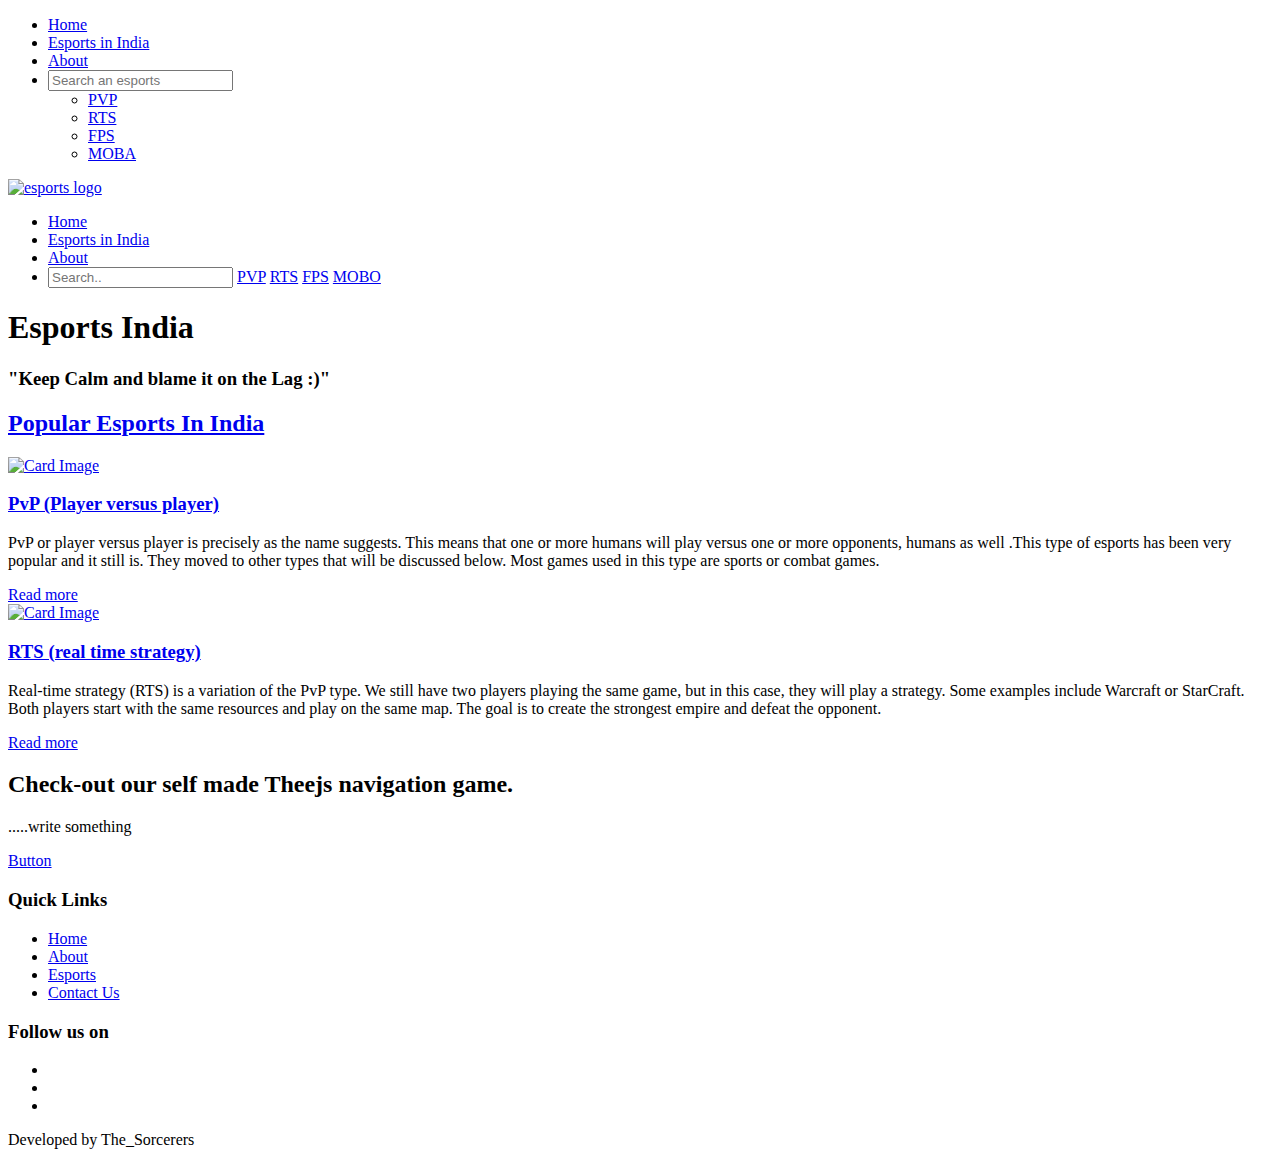
==== index.html @ 3b93de20 "debug" ====
<!DOCTYPE html>
<html lang="en">

<head>
    <meta charset="UTF-8">
    <meta name="viewport" content="width=device-width, initial-scale=1.0">
    <meta http-equiv="X-UA-Compatible" content="ie=edge">
    <link rel="stylesheet" href="https://use.fontawesome.com/releases/v5.1.0/css/all.css" integrity="sha384-lKuwvrZot6UHsBSfcMvOkWwlCMgc0TaWr+30HWe3a4ltaBwTZhyTEggF5tJv8tbt"
        crossorigin="anonymous">
    <link href="https://fonts.googleapis.com/css?family=Roboto|Roboto+Condensed|Roboto+Slab" rel="stylesheet">
    <link rel="stylesheet" href="style.css">

    <title>eSports</title>
    
    <script
      src="https://cdnjs.cloudflare.com/ajax/libs/gsap/2.1.3/TweenMax.min.js"
      integrity="sha512-DkPsH9LzNzZaZjCszwKrooKwgjArJDiEjA5tTgr3YX4E6TYv93ICS8T41yFHJnnSmGpnf0Mvb5NhScYbwvhn2w=="
      crossorigin="anonymous"
    ></script>
    <script
      src="https://cdnjs.cloudflare.com/ajax/libs/gsap/2.1.3/TimelineMax.min.js"
      integrity="sha512-0xrMWUXzEAc+VY7k48pWd5YT6ig03p4KARKxs4Bqxb9atrcn2fV41fWs+YXTKb8lD2sbPAmZMjKENiyzM/Gagw=="
      crossorigin="anonymous"
    ></script>
</head>

<body>
    <script src="js/three.js"></script>
    <script src="js/three.min.js"></script>
    <script src="js/three.module.js"></script>
    

    <div id="slideout-menu">
        
        <section>
        <ul>
            <li>
                <a href="index.html">Home</a>
            </li>
            <li>
                <a href="esports.html">Esports in India</a>
            </li>
            <li>
                <a href="about.html">About</a>
            </li>
            <li>
                <input type="text" id="myInput2" onkeyup="myFunc()" placeholder="Search an esports">
                <ul id="myUL">
                    <li><a href="pvp.html">PVP</a></li>
                    <li><a href="rts.html">RTS</a></li>
                    <li><a href="fps.html">FPS</a></li>
                    <li><a href="moba.html">MOBA</a></li>
                </ul>
            </li>
        </ul>
        </section>
        
        
    </div>

    <nav>
        <div id="logo-img">
            <a href="index.html">
                <img src="img/logo.png" width="140" height="" alt="esports logo">
            </a>
        </div>
        <div id="menu-icon">
            <i class="fas fa-bars"></i>
        </div>
        <ul>
            <li>
                <a class="active" href="index.html">Home</a>
            </li>
            <li>
                <a href="esports.html">Esports in India</a>
            </li>
            <li>
                <a href="about.html">About</a>
            </li>
            <li>
                <div id="search-icon" class="dropdown">
                    <i class="fas fa-search" onclick="myFunction()"></i>
                    <div id="myDropdown" class="dropdown-content">
                      <input type="text" placeholder="Search.." id="myInput" onkeyup="filterFunction()">
                        <a href="pvp.html">PVP</a>
                        <a href="rts.html">RTS</a>
                        <a href="fps.html">FPS</a>
                        <a href="moba.html">MOBO</a>
                    </div>
                  </div>
            </li>
        </ul>
    </nav>

    <div id="banner">
        <h1>Esports India</h1>
        <h3>"Keep Calm and blame it on the Lag :)"</h3>
    </div>

    <main>
        <a href="esports.html">
            <h2 class="section-heading">Popular Esports In India</h2>
        </a>

        <section>
            <div class="card">
                <div class="card-image">
                    <a href="pvp.html">
                        <img src="img/pvp.png" alt="Card Image">
                    </a>
                </div>

                <div class="card-description">
                    <a href="pvp.html">
                        <h3>PvP (Player versus player)</h3>
                    </a>
                    <p>
                        PvP or player versus player is precisely as the name suggests. This means that one or more humans will play versus one or more opponents, humans as well .This type of esports has been very popular and it still is. They moved to other types that will be discussed below. Most games used in this type are sports or combat games.
                    </p>
                    <a href="pvp.html" class="btn-readmore">Read more</a>
                </div>
            </div>

            <div class="card">
                <div class="card-image">
                    <a href="rts.html">
                        <img src="img/rts.png" alt="Card Image">
                    </a>
                </div>

                <div class="card-description">
                    <a href="rts.html">
                        <h3>RTS (real time strategy)</h3>
                    </a>
                    <p>
                        Real-time strategy (RTS) is a variation of the PvP type. We still have two players playing the same game, but in this case, they will play a strategy. Some examples include Warcraft or StarCraft. Both players start with the same resources and play on the same map. The goal is to create the strongest empire and defeat the opponent.
                    </p>
                    <a href="rts.html" class="btn-readmore">Read more</a>
                </div>
            </div>
        </section>

        <h2 class="section-heading">Check-out our self made Theejs navigation game. </h2>

        <section id="section-source">
            <p>
                .....write something
            </p>
            <a href="game.html" target="_blank" class="btn-readmore">Button</a>
        </section>

        <footer>
            <div id="left-footer">
                <h3>Quick Links</h3>
                <p>
                    <ul>
                        <li>
                            <a href="index.html">Home</a>
                        </li>
                        <li>
                            <a href="about.html">About</a>
                        </li>
                        <li>
                            <a href="esports.html">Esports</a>
                        </li>
                        <li>
                            <a href = "mailto: rajput.1@iitj.ac.in">Contact Us</a>
                        </li>
                    </ul>
                </p>
            </div>

            <div id="right-footer">
                <h3>Follow us on</h3>
                <div id="social-media-footer">
                    <ul>
                        <li>
                            <a href="https://www.linkedin.com/in/mynk-rjpt/" target="_blank">
                                <i class="fab fa-linkedin"></i>
                            </a>
                        </li>
                        <li>
                            <a href="https://www.youtube.com/channel/UCNPQDaZaJtN6K13VFBu-_tQ">
                                <i class="fab fa-youtube"></i>
                            </a>
                        </li>
                        <li>
                            <a href="https://github.com/choudhary13" target="_blank">
                                <i class="fab fa-github"></i>
                            </a>
                        </li>
                    </ul>
                </div>
                <p>Developed by The_Sorcerers</p>
            </div>
        </footer>

    </main>
    
    <script src="main.js"></script>
</body>

</html>
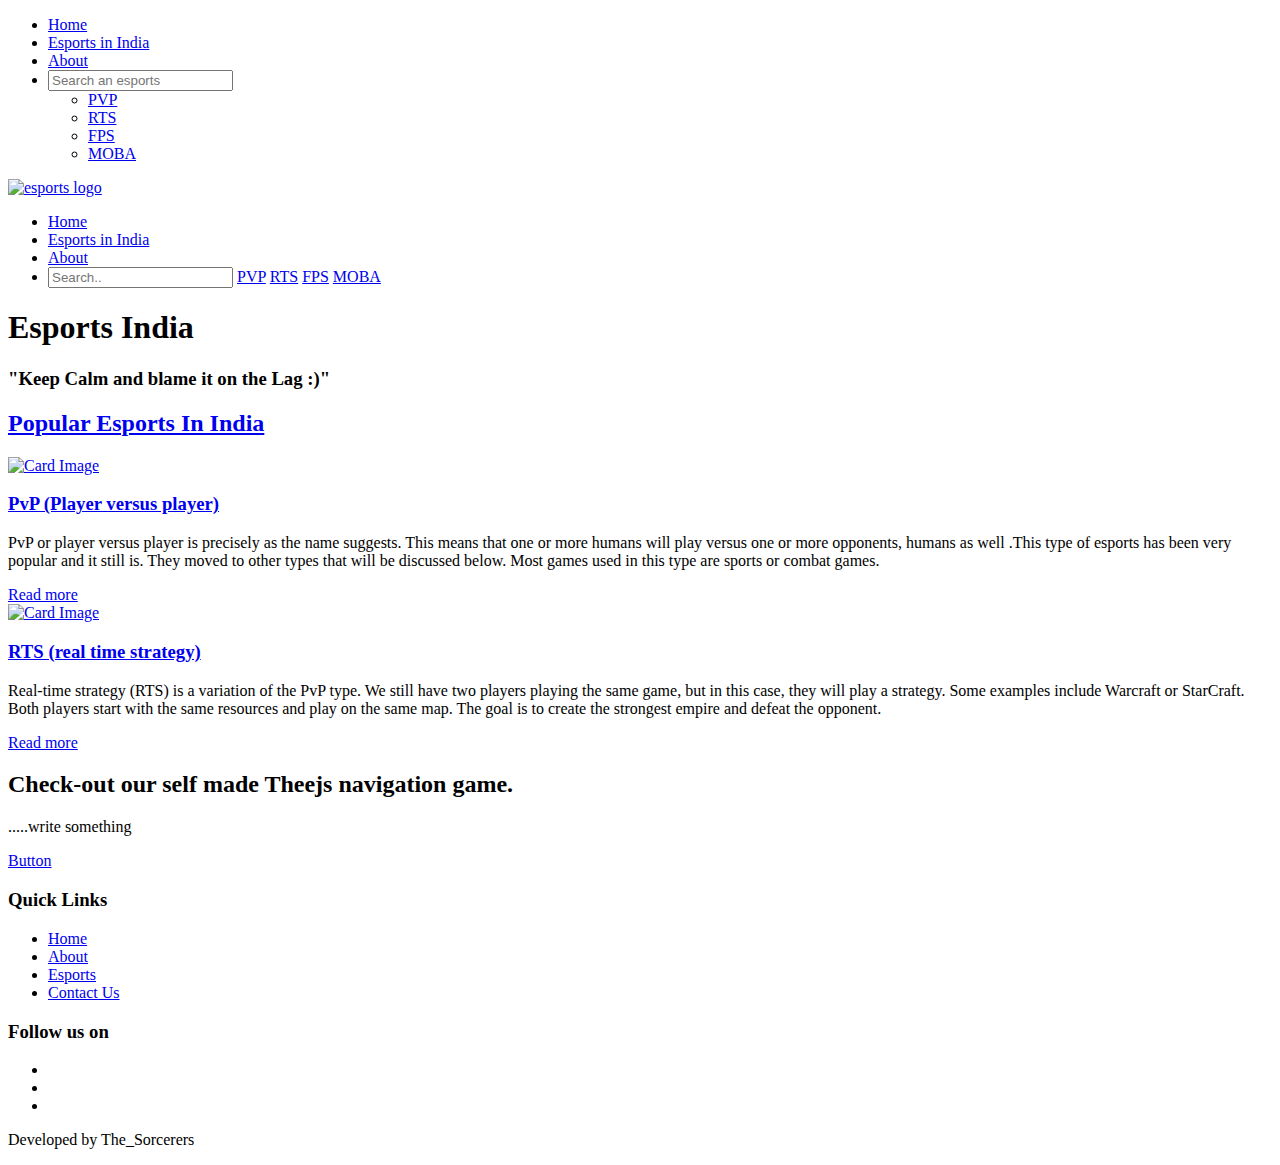
==== commit 0aeede5b: "Merge pull request #7 from mynk-rjpt/main" ====
--- a/index.html
+++ b/index.html
@@ -85,7 +85,7 @@
                         <a href="pvp.html">PVP</a>
                         <a href="rts.html">RTS</a>
                         <a href="fps.html">FPS</a>
-                        <a href="moba.html">MOBO</a>
+                        <a href="moba.html">MOBA</a>
                     </div>
                   </div>
             </li>
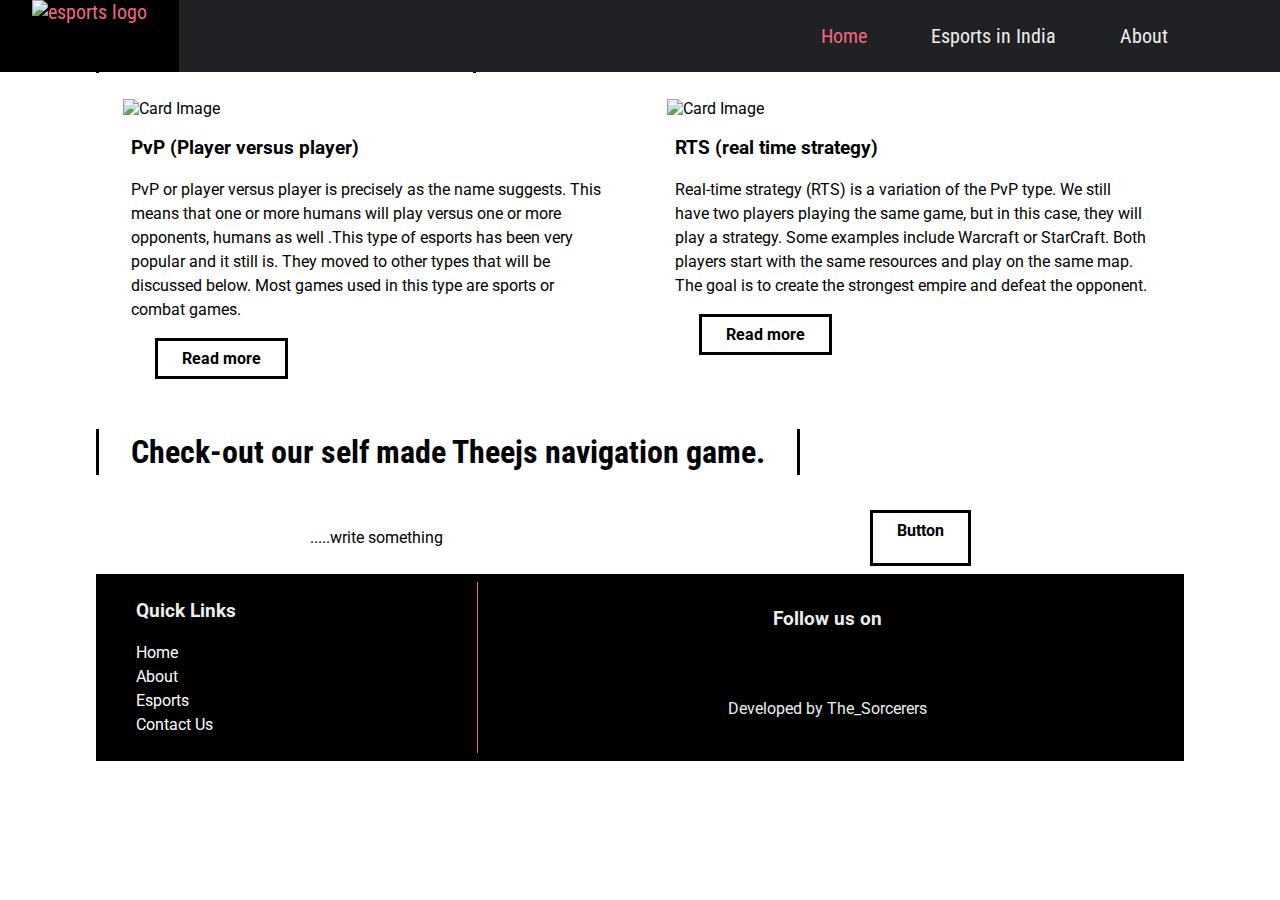
==== commit 18764be9: "Merge branch 'main' of https://github.com/choudhary13/The_Sorcerers into main" ====
--- a/index.html
+++ b/index.html
@@ -91,11 +91,15 @@
             </li>
         </ul>
     </nav>
-
-    <div id="banner">
+    <div>
+        <script src = "script.js"></script>
+        
+    </div>
+
+    <!-- <div id="banner">
         <h1>Esports India</h1>
         <h3>"Keep Calm and blame it on the Lag :)"</h3>
-    </div>
+    </div> -->
 
     <main>
         <a href="esports.html">
--- a/style.css
+++ b/style.css
@@ -0,0 +1,604 @@
+body {
+  font-family: "Roboto", sans-serif;
+  margin: 0;
+}
+
+h1 {
+  padding: 8px;
+  background: #f2687f;
+  border-radius: 8px;
+  margin: 0;
+  font-size: 64px;
+  font-family: "Roboto Slab", serif;
+}
+
+p {
+  line-height: 1.5;
+}
+
+main {
+  margin: 0 auto;
+}
+
+a {
+  text-decoration: none;
+  color: black;
+}
+
+a:hover {
+  text-decoration: underline;
+}
+
+/* Inputs */
+
+input,
+textarea {
+  height: 32px;
+  padding: 0 16px;
+  font-family: "Roboto Condensed", sans-serif;
+  font-size: 20px;
+  border: none;
+  box-shadow: inset 8px 3px 18px -4px rgba(0, 0, 0, 0.4);
+}
+
+input:focus,
+textarea:focus {
+  outline: none;
+}
+
+/* Banner */
+
+#banner {
+  height: 20vh;
+  display: flex;
+  align-items: center;
+  justify-content: center;
+  flex-direction: column;
+  background: rgba(0, 0, 0, 0.2) url("img/3.png");
+  background-size: cover;
+  background-attachment: fixed;
+  background-position: 50% 20%;
+  background-blend-mode: overlay;
+  color: white;
+}
+
+#banner h1 {
+  background: black;
+  border-radius: 8px;
+  padding: 0 24px;
+  font-size: 24px;
+}
+
+/* Dropdown Content (Hidden by Default) */
+.dropdown-content {
+  display: none;
+  position: absolute;
+  right: 0px;
+  top: 72px;
+  background-color: #f6f6f6;
+  min-width: 230px;
+  border: 5px solid #ddd;
+  z-index: 1;
+}
+
+/* Links inside the dropdown */
+.dropdown-content a {
+  color: black;
+  padding: 12px 16px;
+  text-decoration: none;
+  display: block;
+}
+
+/* Change color of dropdown links on hover */
+.dropdown-content a:hover {
+  background-color: #f1f1f1;
+}
+
+/* Show the dropdown menu (use JS to add this class to the .dropdown-content container when the user clicks on the dropdown button) */
+.show {
+  display: block;
+}
+
+#searchbox {
+  position: fixed;
+  right: 0;
+  top: 24px;
+  width: 500px;
+  pointer-events: none;
+  z-index: 50;
+  transition: 0.4s;
+}
+
+#searchbox input {
+  height: 48px;
+  width: 100%;
+}
+
+/* Navigation */
+
+nav {
+  height: 72px;
+  background: #202125;
+  width: 100%;
+  margin: 0;
+  position: fixed;
+  font-family: "Roboto Condensed", sans-serif;
+  font-size: 20px;
+  display: flex;
+  justify-content: space-between;
+  padding: 0 16px 0 0;
+  box-sizing: border-box;
+  z-index: 100;
+}
+
+nav a {
+  padding: 0 32px;
+  color: #eee;
+  transition: 0.4s;
+}
+
+nav a:hover {
+  text-decoration: none;
+  color: #f2687f;
+}
+
+nav ul {
+  display: flex;
+  list-style: none;
+  justify-content: space-around;
+  align-items: center;
+  height: 100%;
+  margin: 0;
+}
+
+.active {
+  color: #f2687f;
+}
+
+#logo-img {
+  display: flex;
+  height: 100%;
+  background: #202125;
+  padding: 0 0px;
+  align-items: centre;
+  color: white;
+  transition: 0.4s;
+}
+
+#logo-img img {
+  height: 100px;
+}
+
+#logo-img:hover {
+  background: black;
+}
+
+#menu-icon {
+  height: 100%;
+  font-size: 28px;
+  padding: 0 4px;
+  color: #eee;
+  display: none;
+  align-items: center;
+}
+
+/* Search Icon */
+
+#search-icon {
+  color: white;
+  padding: 0 32px;
+  cursor: pointer;
+  transition: 0.4s;
+}
+
+#search-icon:hover {
+  color: #f2687f;
+}
+
+/* Slideout Menu */
+
+#slideout-menu {
+  display: none;
+  background: #202125;
+  z-index: 100;
+  position: fixed;
+  transition: 0.4s;
+  margin-top: 72px;
+  width: 100%;
+  text-align: center;
+  opacity: 0;
+  pointer-events: none;
+}
+
+#slideout-menu ul {
+  list-style: none;
+  padding: 0 32px;
+}
+
+#slideout-menu ul li {
+  padding: 8px;
+}
+
+#slideout-menu a {
+  font-family: "Roboto Condensed", sans-serif;
+  font-size: 20px;
+  color: white;
+}
+
+#slideout-menu a:hover {
+  color: #f2687f;
+  text-decoration: none;
+}
+
+#slideout-menu input {
+  width: 85%;
+  padding: 8px;
+  font-family: "Roboto Condensed", sans-serif;
+  font-size: 20px;
+  text-align: center;
+}
+
+#myInput2 {
+  background-image: url("/css/searchicon.png"); /* Add a search icon to input */
+  background-position: 10px 12px; /* Position the search icon */
+  background-repeat: no-repeat; /* Do not repeat the icon image */
+  width: 100%; /* Full-width */
+  font-size: 16px; /* Increase font-size */
+  padding: 12px 20px 12px 40px; /* Add some padding */
+  border: 1px solid #ddd; /* Add a grey border */
+  border-radius: 20px;
+  margin-bottom: 12px; /* Add some space below the input */
+}
+
+#myUL {
+  /* Remove default list styling */
+  list-style-type: none;
+  padding: 0;
+  margin: 0;
+}
+
+#myUL li a {
+  border: 1px solid #ddd; /*Add a border to all links*/
+  border-radius: 20px;
+  margin-top: -1px; /* Prevent double borders */
+  background-color: #202125; /* Grey background color */
+  padding: 10px; /* Add some padding */
+  text-decoration: none; /* Remove default text underline */
+  font-size: 18px; /* Increase the font-size */
+  color: white; /* Add a black text color */
+  display: block; /* Make it into a block element to fill the whole list */
+}
+
+section {
+  display: flex;
+  justify-content: space-around;
+  flex-wrap: wrap;
+}
+
+.section-heading {
+  font-size: 32px;
+  font-family: "Roboto Condensed", sans-serif;
+  border-left: 3px solid black;
+  border-right: 3px solid black;
+  transition: all 0.4s;
+  display: inline-block;
+  padding: 4px 32px;
+}
+
+.section-heading:hover {
+  padding: 4px 48px;
+  background: #f2687f;
+}
+
+/* Section Source */
+
+#section-source p {
+  padding: 8px;
+  text-align: center;
+}
+
+#section-source a {
+  margin: 8px;
+  text-align: center;
+}
+
+/* Card */
+
+.card-image {
+  transition: 0.4s;
+}
+
+.card-image:hover {
+  box-shadow: 0 10px 6px -6px #777;
+}
+
+.card .card-description {
+  padding: 0 8px;
+}
+
+.card-meta-esports {
+  color: #333;
+  font-size: 14px;
+  padding: 16px;
+  font-family: "Roboto Slab", serif;
+}
+
+.card-meta-dancing a {
+  color: #333;
+}
+
+/* Button Read more */
+
+.btn-readmore {
+  padding: 8px 24px;
+  border: 3px solid black;
+  transition: 0.4s;
+  display: inline-block;
+  margin-bottom: 24px;
+  margin-left: 24px;
+  font-weight: bold;
+  cursor: pointer;
+  background: white;
+}
+
+.btn-readmore:hover {
+  background: #f2687f;
+  text-decoration: none;
+  padding: 8px 64px 8px 24px;
+  color: white;
+}
+
+/* Footer */
+
+footer {
+  background: black;
+  padding: 8px;
+  color: #eee;
+  display: flex;
+}
+
+footer a {
+  color: white;
+}
+
+footer #left-footer {
+  flex: 1;
+  border-right: 1px solid #f2687f;
+  padding-left: 32px;
+}
+
+footer #left-footer ul {
+  padding: 0;
+  list-style: none;
+  line-height: 1.5;
+}
+
+footer #right-footer {
+  flex: 2;
+  padding: 8px;
+  text-align: center;
+}
+
+footer #social-media-footer a .fa-linkedin,
+footer #social-media-footer a .fa-youtube,
+footer #social-media-footer a .fa-github {
+  color: white;
+  transition: 0.4s;
+}
+
+footer #social-media-footer ul {
+  display: flex;
+  list-style: none;
+  justify-content: center;
+  padding: 0;
+}
+
+footer #social-media-footer ul li {
+  font-size: 48px;
+  padding: 16px;
+  transition: 0.4s;
+}
+
+footer #social-media-footer ul li:hover a .fa-youtube {
+  color: red;
+}
+
+footer #social-media-footer ul li:hover a .fa-linkedin {
+  color: #3b5998;
+}
+
+footer #social-media-footer ul li:hover a .fa-github {
+  color: #bbb;
+}
+
+/* Blog List page */
+
+.page-heading {
+  font-size: 32px;
+  font-family: "Roboto Condensed", sans-serif;
+  border-left: 3px solid black;
+  border-right: 3px solid black;
+  transition: all 0.4s;
+  display: inline-block;
+  padding: 4px 32px;
+  margin-top: 120px;
+}
+
+.page-heading:hover {
+  padding: 4px 48px;
+  background: #f2687f;
+}
+
+.card-meta {
+  color: #333;
+  font-size: 14px;
+  padding-left: 8px;
+  font-family: "Roboto Slab", serif;
+}
+
+.card-meta a {
+  color: #333;
+}
+
+/* Pagination */
+
+.pagination {
+  padding: 8px;
+  text-align: center;
+  font-weight: bold;
+}
+
+.pagination a {
+  border-top: 3px solid white;
+  display: inline-block;
+  padding: 8px 16px;
+  transition: 0.4s;
+}
+
+.pagination a:hover {
+  text-decoration: none;
+  border-top: 3px solid black;
+}
+
+/* Single Esports */
+
+#post-container {
+  display: flex;
+}
+
+#esport {
+  display: flex;
+  flex-direction: column;
+  width: 70%;
+  border-left: 1px solid #999;
+}
+
+#esport .card {
+  width: 100%;
+}
+
+#esport .card-image:hover {
+  box-shadow: none;
+}
+
+/* Sidebar */
+
+#sidebar {
+  background: #333;
+  flex: 1;
+  padding: 8px 16px;
+  color: white;
+  box-shadow: inset 27px 0 51px -18px rgba(0, 0, 0, 0.75);
+}
+
+/* Media Queries */
+
+@media (max-width: 900px) {
+  nav ul {
+    display: none;
+  }
+
+  #menu-icon {
+    display: flex;
+  }
+
+  #slideout-menu {
+    display: block;
+  }
+
+  #searchbox {
+    display: none;
+  }
+
+  #esport {
+    width: 100%;
+    border-left: 0;
+  }
+
+  #sidebar {
+    display: block;
+    width: 20%;
+  }
+}
+
+@media (max-width: 719px) {
+  main {
+    width: 95%;
+  }
+
+  section {
+    flex-direction: column;
+  }
+
+  .card,
+  .card .card-image img {
+    width: 100%;
+  }
+
+  footer {
+    flex-direction: column;
+    text-align: center;
+  }
+
+  footer #left-footer {
+    flex: 1;
+    border-right: 0;
+    padding-left: 0;
+  }
+
+  footer #right-footer {
+    background: #eee;
+    color: black;
+  }
+
+  footer #right-footer a {
+    color: black;
+  }
+
+  footer #social-media-footer a .fa-linkedin,
+  footer #social-media-footer a .fa-youtube,
+  footer #social-media-footer a .fa-github {
+    color: black;
+    transition: 0.4s;
+  }
+}
+
+@media (max-width: 600px) {
+  main {
+    width: 100%;
+  }
+
+  h1 {
+    font-size: 48px;
+  }
+
+  #banner h3 {
+    font-size: 20px;
+  }
+
+  .card {
+    text-align: center;
+  }
+
+  #logo-img {
+    padding: 0;
+  }
+}
+
+@media (min-width: 720px) {
+  main {
+    width: 95%;
+  }
+  .card {
+    width: 45%;
+  }
+  .card .card-image img {
+    width: 100%;
+  }
+}
+
+@media (min-width: 1200px) {
+  main {
+    width: 85%;
+  }
+}
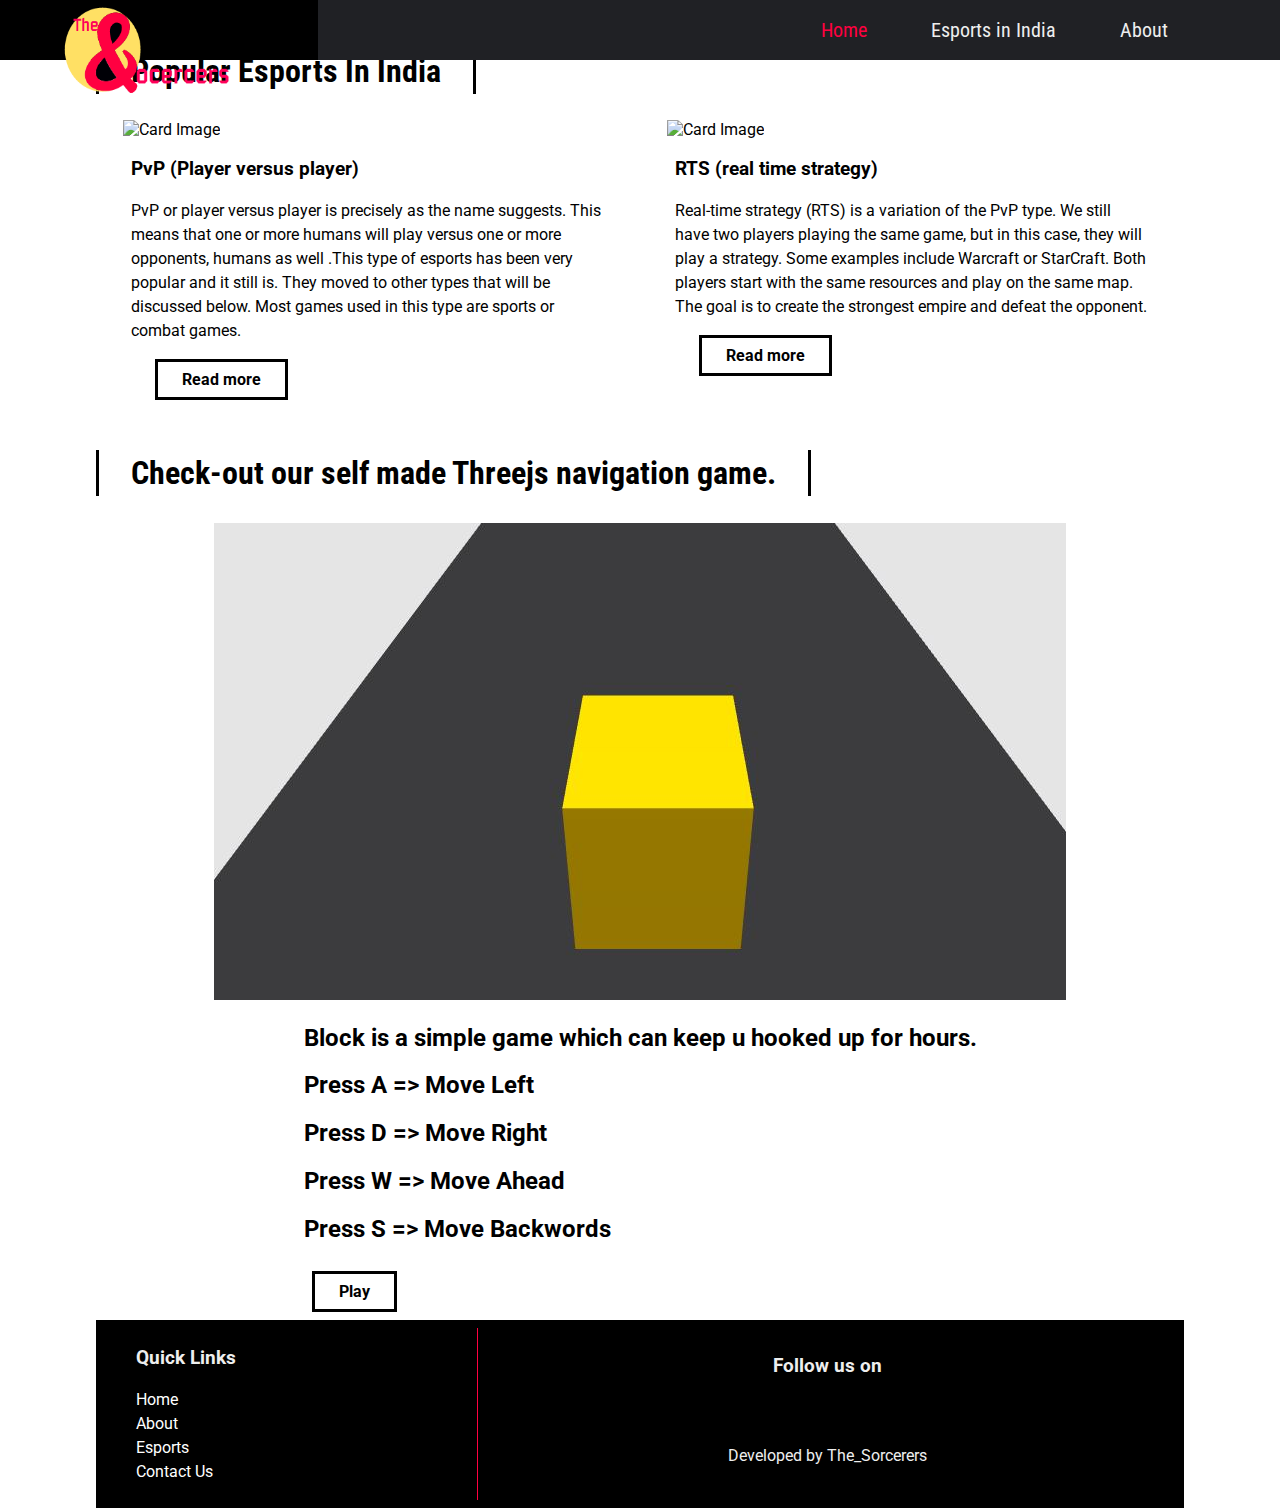
==== commit 1c300976: "final" ====
--- a/index.html
+++ b/index.html
@@ -93,7 +93,10 @@
     </nav>
     <div>
         <script src = "script.js"></script>
-        
+        <section>
+            <button id="play">play</button>
+            <button id="pause">pause</button>
+        </section>
     </div>
 
     <!-- <div id="banner">
@@ -144,13 +147,26 @@
             </div>
         </section>
 
-        <h2 class="section-heading">Check-out our self made Theejs navigation game. </h2>
+        <h2 class="section-heading">Check-out our self made Threejs navigation game. </h2>
 
         <section id="section-source">
-            <p>
-                .....write something
-            </p>
-            <a href="game.html" target="_blank" class="btn-readmore">Button</a>
+            <div >
+                <a href="game.html">
+                    <img src="img/blocks.JPG">
+                </a>
+            </div>
+            <div>
+            <h2>
+                Block is a simple game which can keep u hooked up for hours.<br>
+            </h2>
+            <h2>Press A => Move Left<br></h2>
+            <h2>Press D => Move Right<br></h2> 
+            <h2>Press W => Move Ahead<br></h2>
+            <h2>Press S => Move Backwords<br></h2> 
+            <a href="game.html" target="_blank" class="btn-readmore">Play</a>
+            </div>
+            
+            
         </section>
 
         <footer>
--- a/style.css
+++ b/style.css
@@ -5,7 +5,7 @@
 
 h1 {
   padding: 8px;
-  background: #f2687f;
+  background: #ff0040;
   border-radius: 8px;
   margin: 0;
   font-size: 64px;
@@ -117,7 +117,7 @@
 /* Navigation */
 
 nav {
-  height: 72px;
+  height: 60px;
   background: #202125;
   width: 100%;
   margin: 0;
@@ -139,7 +139,7 @@
 
 nav a:hover {
   text-decoration: none;
-  color: #f2687f;
+  color: #ff0040;
 }
 
 nav ul {
@@ -152,11 +152,12 @@
 }
 
 .active {
-  color: #f2687f;
+  color: #ff0040;
 }
 
 #logo-img {
   display: flex;
+
   height: 100%;
   background: #202125;
   padding: 0 0px;
@@ -167,6 +168,7 @@
 
 #logo-img img {
   height: 100px;
+  width: 90%;
 }
 
 #logo-img:hover {
@@ -192,7 +194,7 @@
 }
 
 #search-icon:hover {
-  color: #f2687f;
+  color: #ff0040;
 }
 
 /* Slideout Menu */
@@ -226,7 +228,7 @@
 }
 
 #slideout-menu a:hover {
-  color: #f2687f;
+  color: #ff0040;
   text-decoration: none;
 }
 
@@ -287,7 +289,7 @@
 
 .section-heading:hover {
   padding: 4px 48px;
-  background: #f2687f;
+  background: #ff0040;
 }
 
 /* Section Source */
@@ -342,7 +344,7 @@
 }
 
 .btn-readmore:hover {
-  background: #f2687f;
+  background: #ff0040;
   text-decoration: none;
   padding: 8px 64px 8px 24px;
   color: white;
@@ -363,7 +365,7 @@
 
 footer #left-footer {
   flex: 1;
-  border-right: 1px solid #f2687f;
+  border-right: 1px solid #ff0040;
   padding-left: 32px;
 }
 
@@ -426,7 +428,7 @@
 
 .page-heading:hover {
   padding: 4px 48px;
-  background: #f2687f;
+  background: #ff0040;
 }
 
 .card-meta {
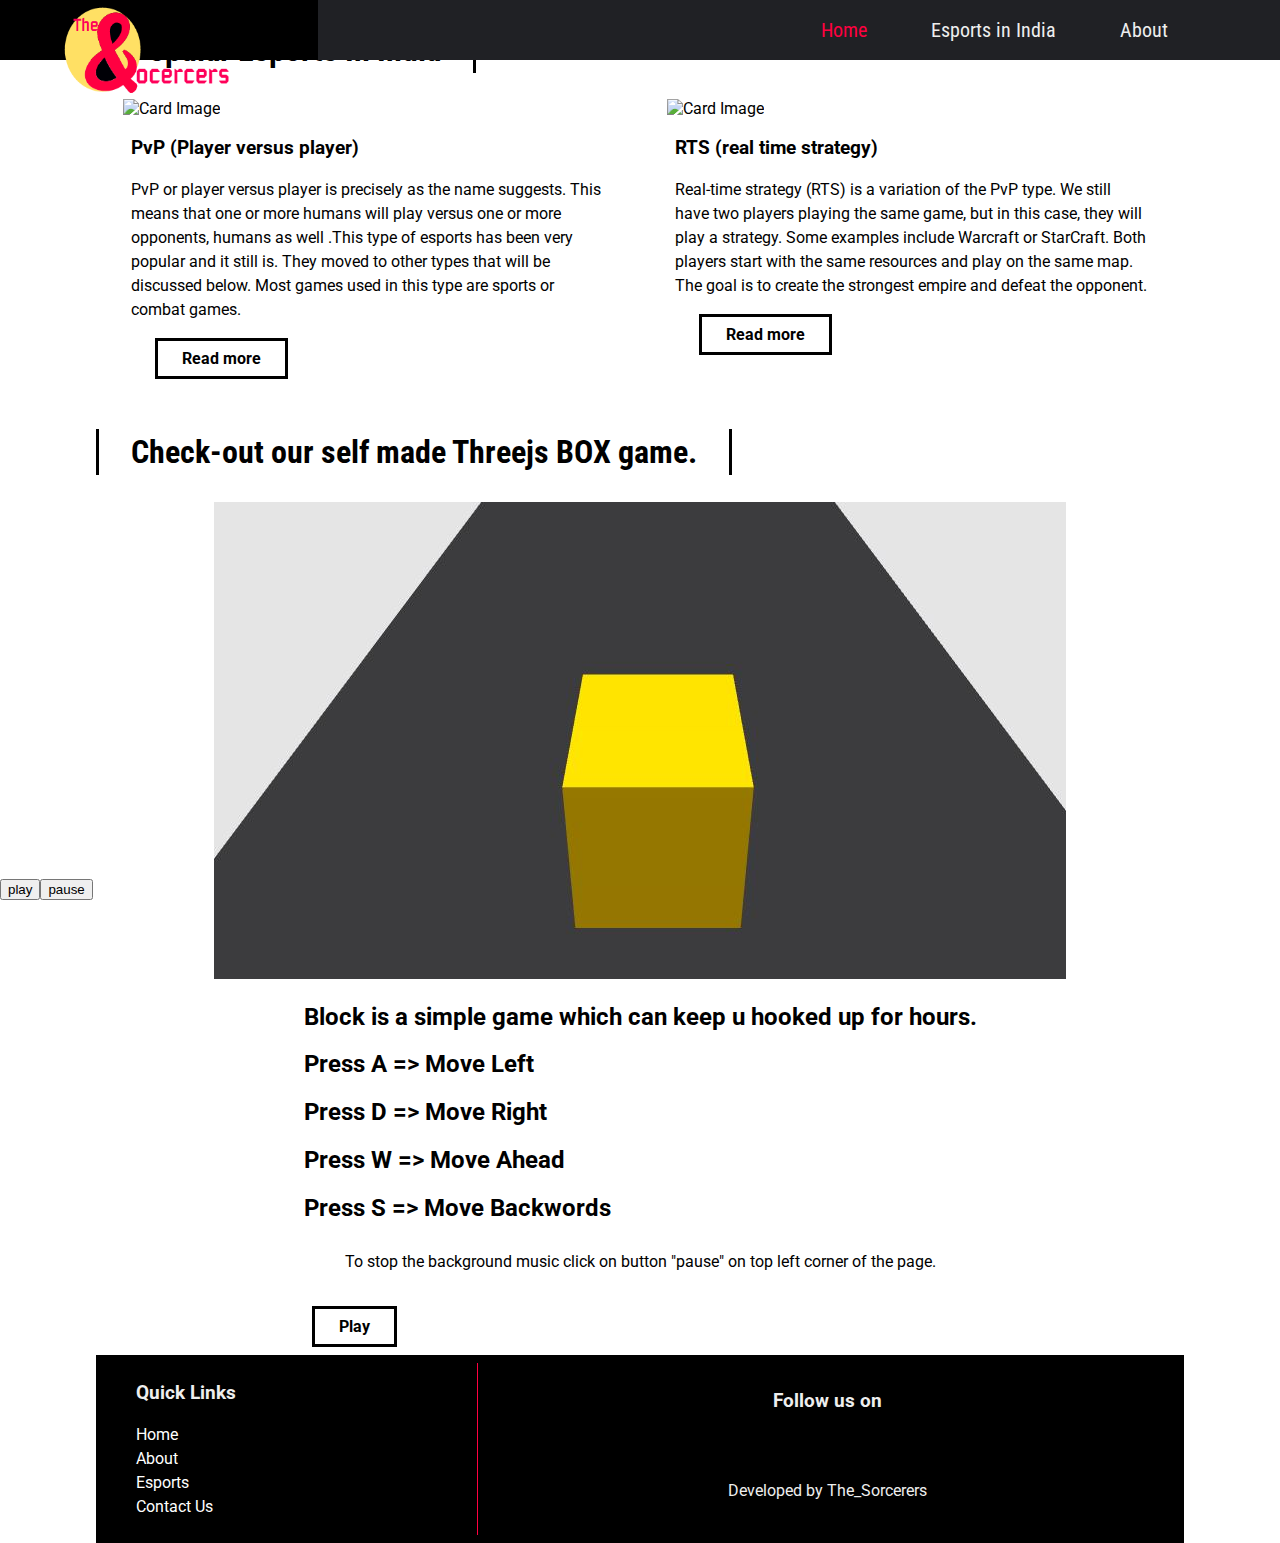
==== commit 230dff4f: "final changes" ====
--- a/index.html
+++ b/index.html
@@ -91,18 +91,17 @@
             </li>
         </ul>
     </nav>
-    <div>
-        <script src = "script.js"></script>
+    <div id= "foo">
         <section>
             <button id="play">play</button>
             <button id="pause">pause</button>
-        </section>
+          </section>
+          <section></section>
+        <script src = "script.js"></script>
+        
+                   
     </div>
-
-    <!-- <div id="banner">
-        <h1>Esports India</h1>
-        <h3>"Keep Calm and blame it on the Lag :)"</h3>
-    </div> -->
+    
 
     <main>
         <a href="esports.html">
@@ -147,7 +146,7 @@
             </div>
         </section>
 
-        <h2 class="section-heading">Check-out our self made Threejs navigation game. </h2>
+        <h2 class="section-heading">Check-out our self made Threejs BOX game. </h2>
 
         <section id="section-source">
             <div >
@@ -163,6 +162,7 @@
             <h2>Press D => Move Right<br></h2> 
             <h2>Press W => Move Ahead<br></h2>
             <h2>Press S => Move Backwords<br></h2> 
+            <p>To stop the background music click on button "pause" on top left corner of the page.</p>
             <a href="game.html" target="_blank" class="btn-readmore">Play</a>
             </div>
             
--- a/style.css
+++ b/style.css
@@ -604,3 +604,8 @@
     width: 85%;
   }
 }
+#foo {
+  position: fixed;
+  bottom: 0;
+  left: 0;
+}
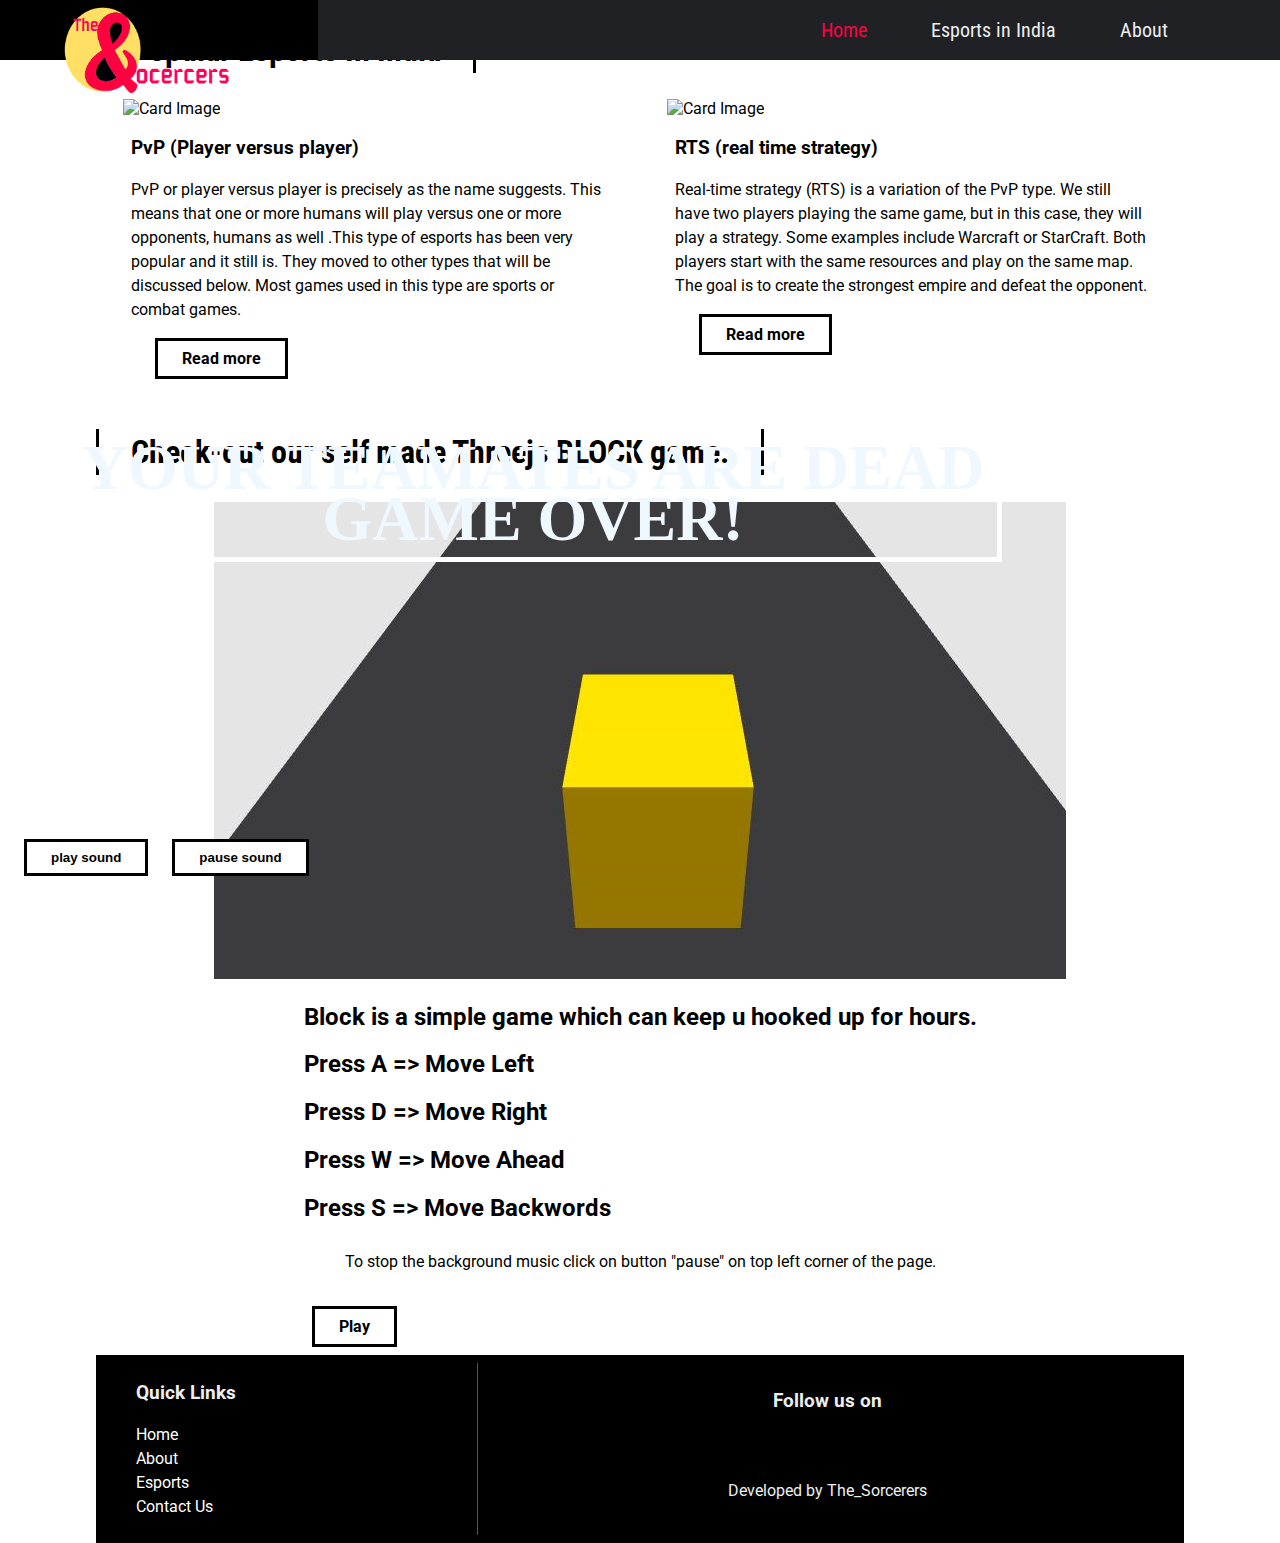
==== commit 268c34e4: "finally done" ====
--- a/index.html
+++ b/index.html
@@ -91,10 +91,13 @@
             </li>
         </ul>
     </nav>
+    <h3 id="text-">Your Teamates are Dead<br>Game Over!</h3>
+    
     <div id= "foo">
+        
         <section>
-            <button id="play">play</button>
-            <button id="pause">pause</button>
+            <button class="btn-readmore" id="play">play sound</button>
+            <button class="btn-readmore" id="pause">pause sound</button>
           </section>
           <section></section>
         <script src = "script.js"></script>
@@ -146,7 +149,7 @@
             </div>
         </section>
 
-        <h2 class="section-heading">Check-out our self made Threejs BOX game. </h2>
+        <h2 class="section-heading">Check-out our self made Threejs BLOCK game. </h2>
 
         <section id="section-source">
             <div >
--- a/style.css
+++ b/style.css
@@ -1,15 +1,6 @@
 body {
   font-family: "Roboto", sans-serif;
   margin: 0;
-}
-
-h1 {
-  padding: 8px;
-  background: #ff0040;
-  border-radius: 8px;
-  margin: 0;
-  font-size: 64px;
-  font-family: "Roboto Slab", serif;
 }
 
 p {
@@ -609,3 +600,17 @@
   bottom: 0;
   left: 0;
 }
+#text- {
+  position: absolute;
+  top: 40%;
+  left: 5%;
+  font-family: "Montserrat";
+  font-size: 4em;
+  text-transform: uppercase;
+  width: auto;
+  line-height: 0.8em;
+  color: aliceblue;
+  border: 5px solid rgb(255, 255, 255);
+  padding: 0.2em;
+  text-align: center;
+}
